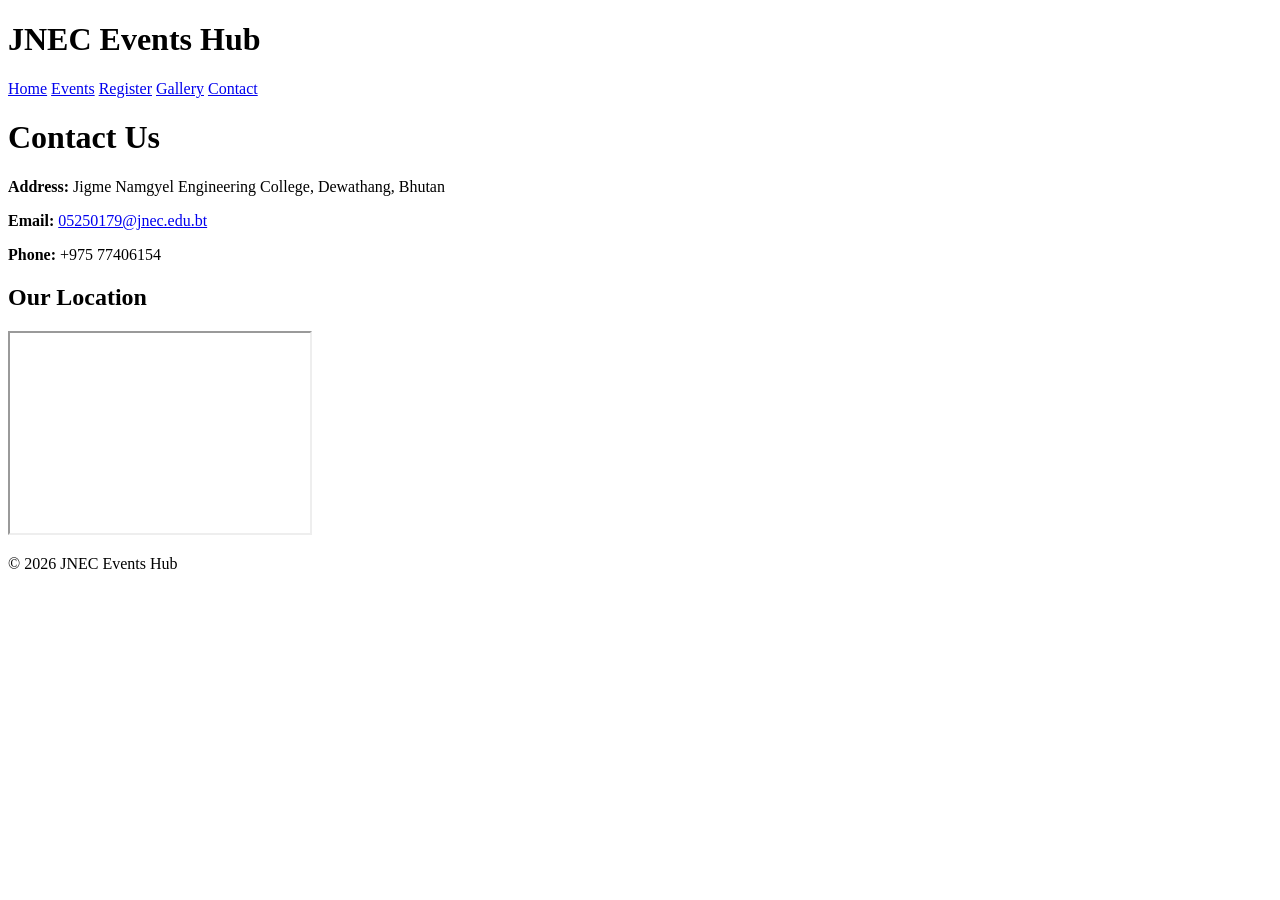
==== contact.html @ eeabb18a "Add contact.html with page shell" ====
<!DOCTYPE html>
<html lang="en">
<head>
    <meta charset="UTF-8">
    <meta name="viewport" content="width=device-width, initial-scale=1.0">
    <title>Contact Information for JNEC Events  - Home</title>
</head>
<body>
    <header id=""top>
        <h1>JNEC Events Hub</h1>
        <nav>
            <a href="index.html" title="Go to home page">Home</a>
             <a href="events.html">Events</a>
             <a href="register.html">Register</a>
             <a href="gallery.html">Gallery</a>
             <a href="contact.html">Contact</a>
        </nav>
    </header>
    <main>
       
         <h1>Contact Us</h1>

<p><strong>Address:</strong> Jigme Namgyel Engineering College, Dewathang, Bhutan</p>

<p><strong>Email:</strong>
    <a href="mailto:info@jnec.edu.bt">05250179@jnec.edu.bt</a>
</p>

<p><strong>Phone:</strong> +975 77406154</p>

<h2>Our Location</h2>

<iframe
src="https://www.google.com/maps?q=Jigme+Namgyel+Engineering+College&output=embed"
width="300"
height="200">
</iframe>

<!-- <h2>Enquiry Form</h2>

<form>
    <label>Name:</label><br>
    <input type="text"><br><br>

    <label>Email:</label><br>
    <input type="email"><br><br>

    <label>Message:</label><br>
    <textarea rows="4" cols="30"></textarea><br><br>

    <input type="submit" value="Submit">
</form> -->
    </main>
    <footer>
        <p>&copy; 2026 JNEC Events Hub</p>
    </footer>
</body>
</html>
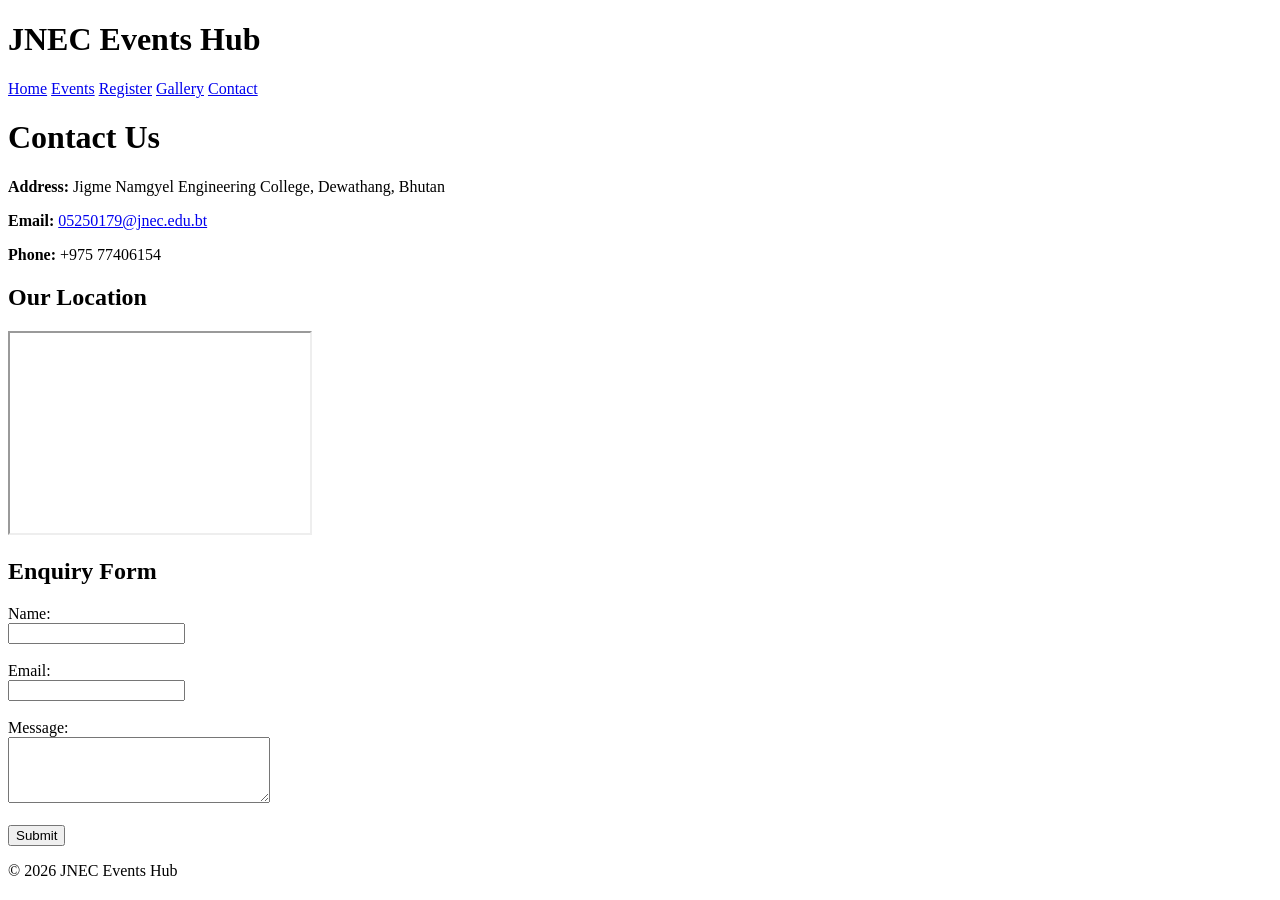
==== commit 87379ceb: "Add enquiry form in contact.html with page shell" ====
--- a/contact.html
+++ b/contact.html
@@ -36,7 +36,7 @@
 height="200">
 </iframe>
 
-<!-- <h2>Enquiry Form</h2>
+<h2>Enquiry Form</h2>
 
 <form>
     <label>Name:</label><br>
@@ -49,7 +49,7 @@
     <textarea rows="4" cols="30"></textarea><br><br>
 
     <input type="submit" value="Submit">
-</form> -->
+</form>
     </main>
     <footer>
         <p>&copy; 2026 JNEC Events Hub</p>
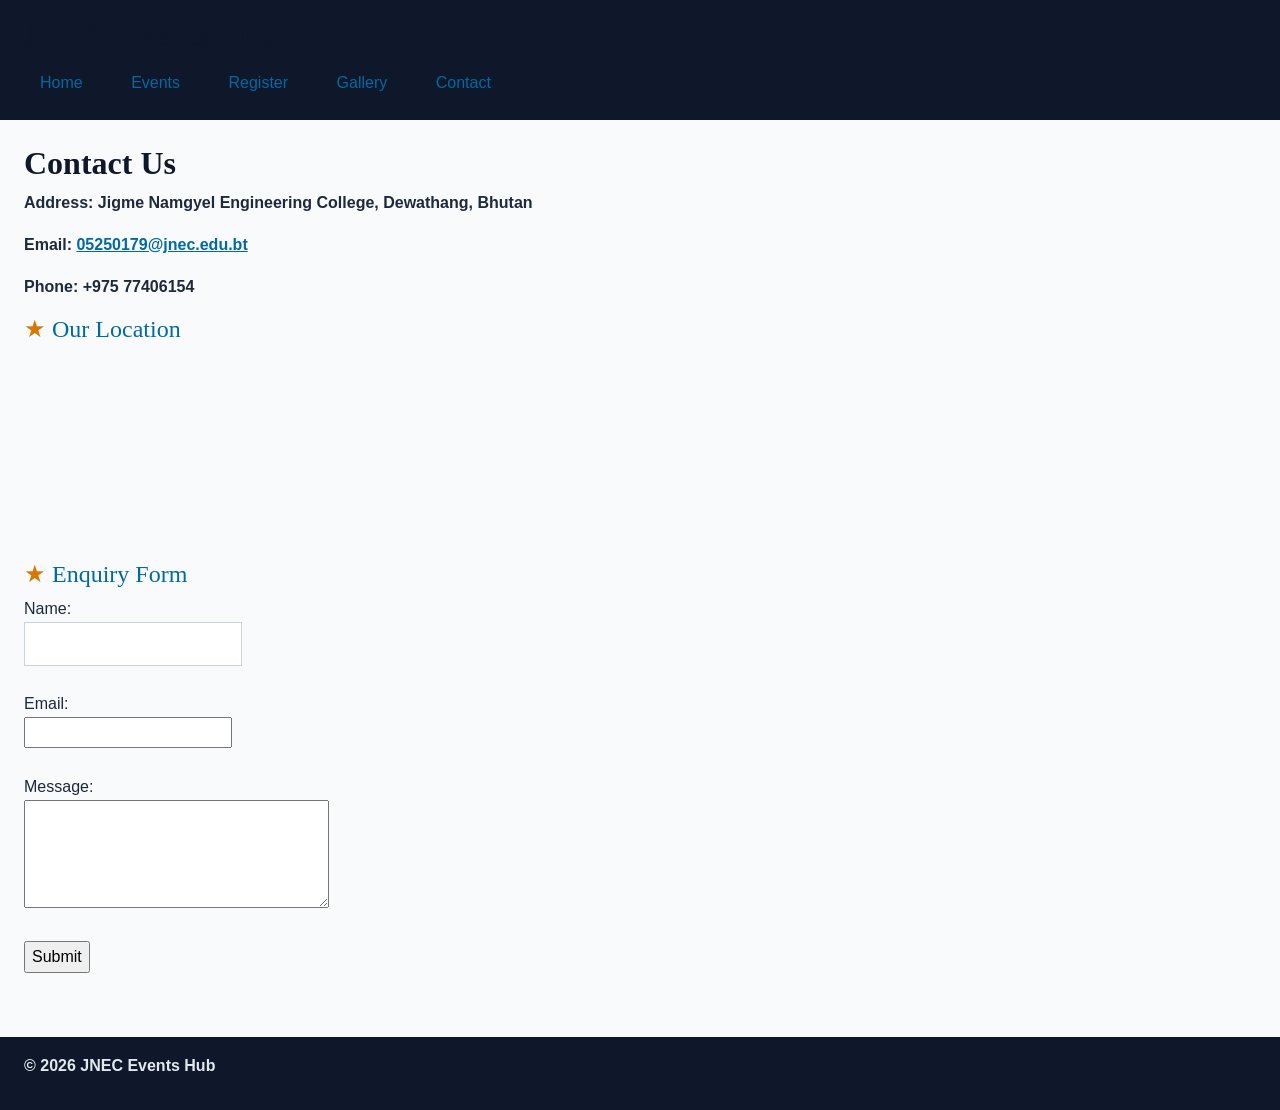
==== commit 8e5c4160: "P3: Bootstrap grid, cards, carousel, form" ====
--- a/contact.html
+++ b/contact.html
@@ -4,6 +4,11 @@
     <meta charset="UTF-8">
     <meta name="viewport" content="width=device-width, initial-scale=1.0">
     <title>Contact Information for JNEC Events  - Home</title>
+    <!-- <style>
+     footer { background: #0f172a; color: white; }
+    </style> -->
+    <link rel="stylesheet" href="css/styles.css">
+
 </head>
 <body>
     <header id=""top>
@@ -55,4 +60,27 @@
         <p>&copy; 2026 JNEC Events Hub</p>
     </footer>
 </body>
-</html>+</html>
+<!DOCTYPE html>
+<html lang="en">
+<head>
+<meta charset="UTF-8">
+<meta name="viewport" content="width=device-width, initial-scale=1.0">
+<title>JNEC Events Hub — Contact</title>
+<!-- 1. Bootstrap CSS (framework) -->
+<link href="https://cdn.jsdelivr.net/npm/bootstrap@5.3.3/dist/css/bootstrap.min.css"
+rel="stylesheet">
+<!-- 2. Font Awesome (icons) -->
+<link rel="stylesheet"
+
+href="https://cdnjs.cloudflare.com/ajax/libs/font-awesome/6.5.2/css/all.min.css">
+<!-- 3. YOUR CSS last so you can override Bootstrap -->
+<link rel="stylesheet" href="css/styles.css">
+</head>
+<body>
+<!-- existing header / main / footer stay here -->
+
+<!-- Bootstrap JS — MUST be last, just before </body> (carousel needs this) -->
+<script src="https://cdn.jsdelivr.net/npm/bootstrap@5.3.3/dist/js/bootstrap.bundle.min.js"></script>
+</body>
+</html>
--- a/css/styles.css
+++ b/css/styles.css
@@ -0,0 +1,78 @@
+/* FILE: css/styles.css — shared by all Events Hub pages */ 
+body {
+font-family: "Segoe UI", Arial, sans-serif; margin: 0;
+color: #1e293b; background: #f8fafc;
+}
+header {
+background: #0f172a; color: white; padding: 16px 24px;
+}
+nav a {
+color: #7dd3fc; margin-right: 12px; text-decoration: none;
+}
+footer {
+background: #0f172a; color: #e2e8f0; padding: 16px 24px; margin-top: 40px;
+}
+main {
+padding: 24px;
+}
+/* simple selectors */
+h1 { color: #0f172a; }
+.intro { background: #f8fafc; } #welcome { padding: 24px; } p.intro { font-size: 1.05rem; }
+h1, h2, h3 { font-family: Georgia, serif; } 
+/* combinators */
+nav a { text-decoration: none; }
+main > section { margin-bottom: 24px; } h2 + p { font-style: italic; }
+h2 ~ p { color: #334155; }
+/* pseudo-classes */
+nav a:hover { color: #38bdf8; } input:focus { outline: 2px solid #0369a1; } input:checked + label { font-weight: 700; } tr:nth-child(even) { background: #f1f5f9; }
+
+/* anchor LVHA order */
+a:link { color: #0369a1; } a:visited { color: #7c3aed; } a:hover { color: #0ea5e9; } a:active { color: #b91c1c; }
+/* pseudo-elements */
+p::first-line { font-weight: bold; }
+.intro::first-letter { font-size: 1.6em; color: #0369a1;
+}
+h2::before { content: "★ "; color: #d97706; } li::marker { color: #059669; }
+::selection { color: #7f1d1d; background: #fde68a; }
+/* attribute selectors */ 
+a[target="_blank"] { color: #d97706; }
+input[type="file"] { border: 1px dashed #94a3b8; padding: 8px; } input[type="text"] { border: 1px solid #cbd5e1; padding: 8px; }
+body {
+font-family: "Segoe UI", Arial, sans-serif; font-size: 16px;	/* base size */
+}
+h1 { font-size: 2rem; } h2 { font-size: 1.5rem; }
+h1 { font-weight: 700; } body { line-height: 1.6; }
+.hero-title {
+letter-spacing: 0.04em; word-spacing: 0.1em;}
+em { font-style: italic; }
+.intro p {
+text-indent: 2em; text-align: justify;
+}
+nav a { text-decoration: none; }
+.sold-out {
+text-decoration: line-through; text-decoration-color: #ef4444; text-decoration-style: solid;
+}
+h2 { text-align: left; }
+body { color: rgb(30, 41, 59); }
+h2 { color: #0369a1; }
+.highlight { color: crimson; }
+header { background-color: #0f172a; }
+.intro {
+margin: 24px 16px 32px 16px;	/* top right bottom left */ padding: 20px;	/* all four sides */
+border: 1px solid #e2e8f0; background: white;
+}
+section {
+margin-bottom: 28px; padding-left: 8px;
+}
+nav a {
+display: inline-block; padding: 8px 16px;
+}
+.admin-only { display: none; }
+.badge { display: inline; }
+.event-card { display: block; }
+img { max-width: 100%; height: auto; }
+@media (max-width: 600px) { nav a {
+display: block; margin: 4px 0;
+}
+body { font-size: 15px; }
+}
--- a/css/styles.css
+++ b/css/styles.css
@@ -0,0 +1,78 @@
+/* FILE: css/styles.css — shared by all Events Hub pages */ 
+body {
+font-family: "Segoe UI", Arial, sans-serif; margin: 0;
+color: #1e293b; background: #f8fafc;
+}
+header {
+background: #0f172a; color: white; padding: 16px 24px;
+}
+nav a {
+color: #7dd3fc; margin-right: 12px; text-decoration: none;
+}
+footer {
+background: #0f172a; color: #e2e8f0; padding: 16px 24px; margin-top: 40px;
+}
+main {
+padding: 24px;
+}
+/* simple selectors */
+h1 { color: #0f172a; }
+.intro { background: #f8fafc; } #welcome { padding: 24px; } p.intro { font-size: 1.05rem; }
+h1, h2, h3 { font-family: Georgia, serif; } 
+/* combinators */
+nav a { text-decoration: none; }
+main > section { margin-bottom: 24px; } h2 + p { font-style: italic; }
+h2 ~ p { color: #334155; }
+/* pseudo-classes */
+nav a:hover { color: #38bdf8; } input:focus { outline: 2px solid #0369a1; } input:checked + label { font-weight: 700; } tr:nth-child(even) { background: #f1f5f9; }
+
+/* anchor LVHA order */
+a:link { color: #0369a1; } a:visited { color: #7c3aed; } a:hover { color: #0ea5e9; } a:active { color: #b91c1c; }
+/* pseudo-elements */
+p::first-line { font-weight: bold; }
+.intro::first-letter { font-size: 1.6em; color: #0369a1;
+}
+h2::before { content: "★ "; color: #d97706; } li::marker { color: #059669; }
+::selection { color: #7f1d1d; background: #fde68a; }
+/* attribute selectors */ 
+a[target="_blank"] { color: #d97706; }
+input[type="file"] { border: 1px dashed #94a3b8; padding: 8px; } input[type="text"] { border: 1px solid #cbd5e1; padding: 8px; }
+body {
+font-family: "Segoe UI", Arial, sans-serif; font-size: 16px;	/* base size */
+}
+h1 { font-size: 2rem; } h2 { font-size: 1.5rem; }
+h1 { font-weight: 700; } body { line-height: 1.6; }
+.hero-title {
+letter-spacing: 0.04em; word-spacing: 0.1em;}
+em { font-style: italic; }
+.intro p {
+text-indent: 2em; text-align: justify;
+}
+nav a { text-decoration: none; }
+.sold-out {
+text-decoration: line-through; text-decoration-color: #ef4444; text-decoration-style: solid;
+}
+h2 { text-align: left; }
+body { color: rgb(30, 41, 59); }
+h2 { color: #0369a1; }
+.highlight { color: crimson; }
+header { background-color: #0f172a; }
+.intro {
+margin: 24px 16px 32px 16px;	/* top right bottom left */ padding: 20px;	/* all four sides */
+border: 1px solid #e2e8f0; background: white;
+}
+section {
+margin-bottom: 28px; padding-left: 8px;
+}
+nav a {
+display: inline-block; padding: 8px 16px;
+}
+.admin-only { display: none; }
+.badge { display: inline; }
+.event-card { display: block; }
+img { max-width: 100%; height: auto; }
+@media (max-width: 600px) { nav a {
+display: block; margin: 4px 0;
+}
+body { font-size: 15px; }
+}
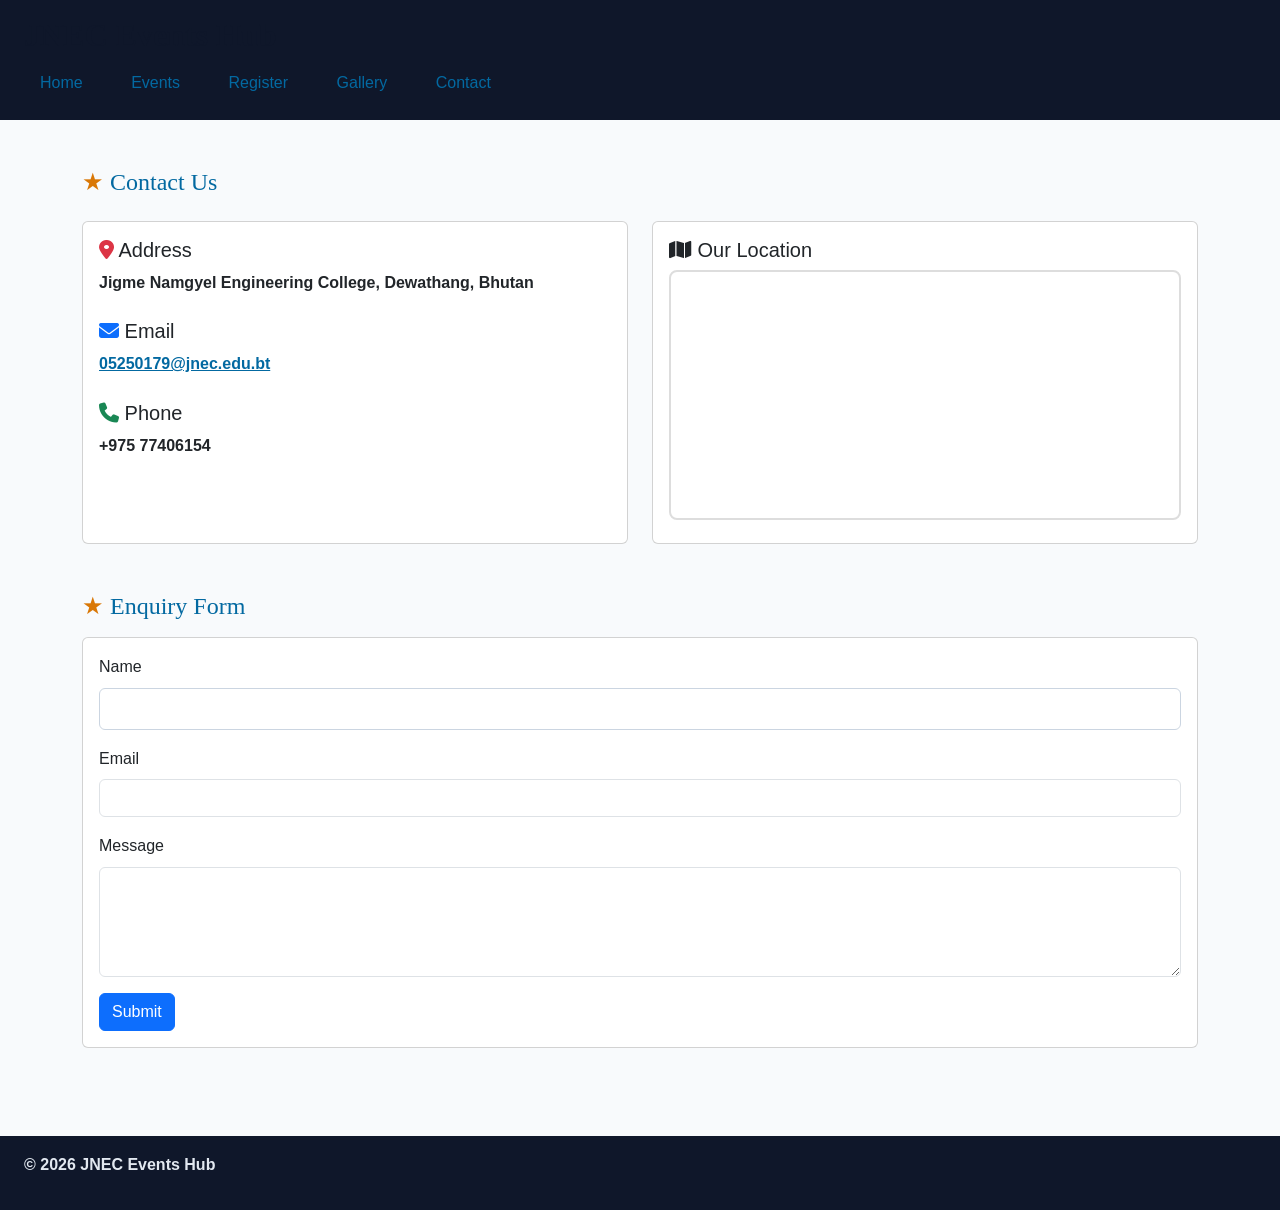
==== commit 0bb2490c: "P3: add Bootstrap card and framed map to contact.html" ====
--- a/contact.html
+++ b/contact.html
@@ -3,84 +3,111 @@
 <head>
     <meta charset="UTF-8">
     <meta name="viewport" content="width=device-width, initial-scale=1.0">
-    <title>Contact Information for JNEC Events  - Home</title>
-    <!-- <style>
-     footer { background: #0f172a; color: white; }
-    </style> -->
+    <title>JNEC Events Hub - Contact</title>
+
+    <!-- 1. Bootstrap CSS -->
+    <link href="https://cdn.jsdelivr.net/npm/bootstrap@5.3.3/dist/css/bootstrap.min.css" rel="stylesheet">
+
+    <!-- 2. Font Awesome (icons) -->
+    <link rel="stylesheet" href="https://cdnjs.cloudflare.com/ajax/libs/font-awesome/6.5.2/css/all.min.css">
+
+    <!-- 3. YOUR CSS (last to override Bootstrap) -->
     <link rel="stylesheet" href="css/styles.css">
-
 </head>
 <body>
-    <header id=""top>
+
+    <header id="top">
         <h1>JNEC Events Hub</h1>
         <nav>
             <a href="index.html" title="Go to home page">Home</a>
-             <a href="events.html">Events</a>
-             <a href="register.html">Register</a>
-             <a href="gallery.html">Gallery</a>
-             <a href="contact.html">Contact</a>
+            <a href="events.html">Events</a>
+            <a href="register.html">Register</a>
+            <a href="gallery.html">Gallery</a>
+            <a href="contact.html">Contact</a>
         </nav>
     </header>
+
     <main>
-       
-         <h1>Contact Us</h1>
+        <div class="container py-4">
 
-<p><strong>Address:</strong> Jigme Namgyel Engineering College, Dewathang, Bhutan</p>
+            <h2 class="mb-4">Contact Us</h2>
 
-<p><strong>Email:</strong>
-    <a href="mailto:info@jnec.edu.bt">05250179@jnec.edu.bt</a>
-</p>
+            <div class="row g-4">
 
-<p><strong>Phone:</strong> +975 77406154</p>
+                <!-- LEFT COLUMN: Contact Info Card with Icons -->
+                <div class="col-md-6">
+                    <div class="card h-100">
+                        <div class="card-body">
+                            <h5 class="card-title">
+                                <i class="fa-solid fa-location-dot text-danger"></i> Address
+                            </h5>
+                            <p class="card-text">Jigme Namgyel Engineering College, Dewathang, Bhutan</p>
 
-<h2>Our Location</h2>
+                            <h5 class="card-title mt-4">
+                                <i class="fa-solid fa-envelope text-primary"></i> Email
+                            </h5>
+                            <p class="card-text">
+                                <a href="mailto:05250179@jnec.edu.bt">05250179@jnec.edu.bt</a>
+                            </p>
 
-<iframe
-src="https://www.google.com/maps?q=Jigme+Namgyel+Engineering+College&output=embed"
-width="300"
-height="200">
-</iframe>
+                            <h5 class="card-title mt-4">
+                                <i class="fa-solid fa-phone text-success"></i> Phone
+                            </h5>
+                            <p class="card-text">+975 77406154</p>
+                        </div>
+                    </div>
+                </div>
 
-<h2>Enquiry Form</h2>
+                <!-- RIGHT COLUMN: Framed Map -->
+                <div class="col-md-6">
+                    <div class="card h-100">
+                        <div class="card-body">
+                            <h5 class="card-title">
+                                <i class="fa-solid fa-map"></i> Our Location
+                            </h5>
+                            <iframe 
+                                src="https://www.google.com/maps?q=Jigme+Namgyel+Engineering+College&output=embed"
+                                style="width:100%; height:250px; border:2px solid #ddd; border-radius:8px;"
+                                title="Campus map"
+                                allowfullscreen>
+                            </iframe>
+                        </div>
+                    </div>
+                </div>
 
-<form>
-    <label>Name:</label><br>
-    <input type="text"><br><br>
+            </div> <!-- /row -->
 
-    <label>Email:</label><br>
-    <input type="email"><br><br>
+            <!-- Enquiry Form with Bootstrap Classes -->
+            <h2 class="mt-5 mb-3">Enquiry Form</h2>
+            <div class="card">
+                <div class="card-body">
+                    <form>
+                        <div class="mb-3">
+                            <label class="form-label">Name</label>
+                            <input type="text" class="form-control">
+                        </div>
+                        <div class="mb-3">
+                            <label class="form-label">Email</label>
+                            <input type="email" class="form-control">
+                        </div>
+                        <div class="mb-3">
+                            <label class="form-label">Message</label>
+                            <textarea rows="4" class="form-control"></textarea>
+                        </div>
+                        <button type="submit" class="btn btn-primary">Submit</button>
+                    </form>
+                </div>
+            </div>
 
-    <label>Message:</label><br>
-    <textarea rows="4" cols="30"></textarea><br><br>
+        </div> <!-- /container -->
+    </main>
 
-    <input type="submit" value="Submit">
-</form>
-    </main>
     <footer>
         <p>&copy; 2026 JNEC Events Hub</p>
     </footer>
+
+    <!-- Bootstrap JS -->
+    <script src="https://cdn.jsdelivr.net/npm/bootstrap@5.3.3/dist/js/bootstrap.bundle.min.js"></script>
+
 </body>
-</html>
-<!DOCTYPE html>
-<html lang="en">
-<head>
-<meta charset="UTF-8">
-<meta name="viewport" content="width=device-width, initial-scale=1.0">
-<title>JNEC Events Hub — Contact</title>
-<!-- 1. Bootstrap CSS (framework) -->
-<link href="https://cdn.jsdelivr.net/npm/bootstrap@5.3.3/dist/css/bootstrap.min.css"
-rel="stylesheet">
-<!-- 2. Font Awesome (icons) -->
-<link rel="stylesheet"
-
-href="https://cdnjs.cloudflare.com/ajax/libs/font-awesome/6.5.2/css/all.min.css">
-<!-- 3. YOUR CSS last so you can override Bootstrap -->
-<link rel="stylesheet" href="css/styles.css">
-</head>
-<body>
-<!-- existing header / main / footer stay here -->
-
-<!-- Bootstrap JS — MUST be last, just before </body> (carousel needs this) -->
-<script src="https://cdn.jsdelivr.net/npm/bootstrap@5.3.3/dist/js/bootstrap.bundle.min.js"></script>
-</body>
-</html>
+</html>
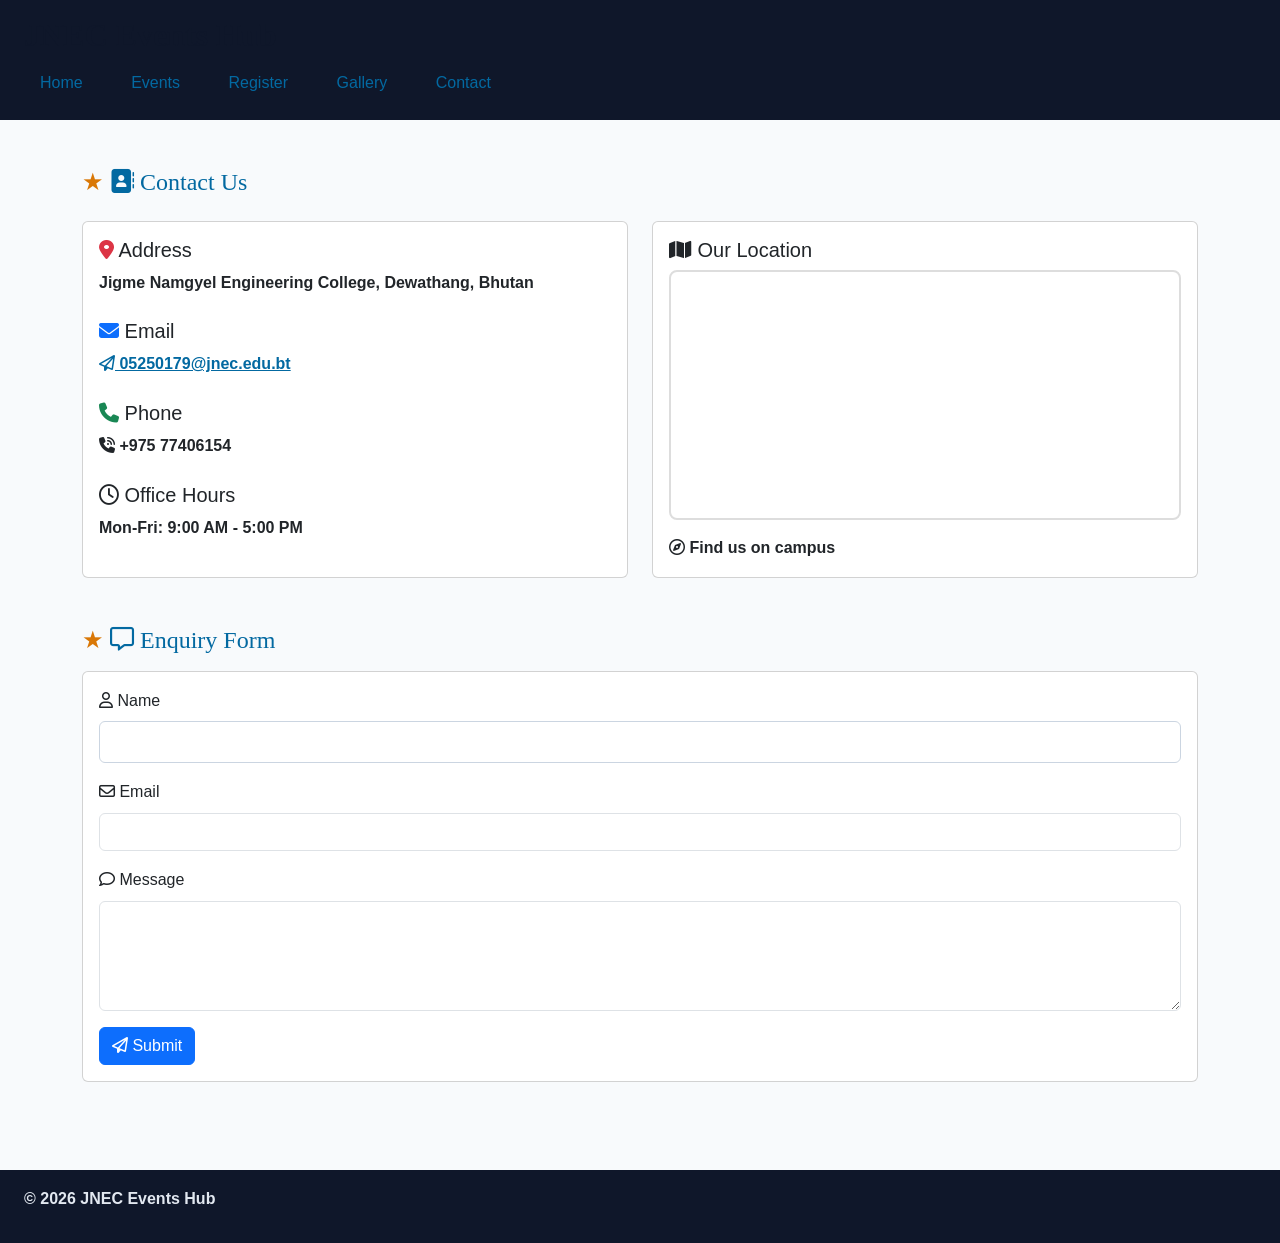
==== commit 14131b2d: "P3: add Font Awesome icons to contact.html (address, email, phone, map, clock, form icons)" ====
--- a/contact.html
+++ b/contact.html
@@ -30,11 +30,11 @@
     <main>
         <div class="container py-4">
 
-            <h2 class="mb-4">Contact Us</h2>
+            <h2 class="mb-4"><i class="fa-solid fa-address-book"></i> Contact Us</h2>
 
             <div class="row g-4">
 
-                <!-- LEFT COLUMN: Contact Info Card with Icons -->
+                <!-- LEFT COLUMN: Contact Info Card with ALL Icons -->
                 <div class="col-md-6">
                     <div class="card h-100">
                         <div class="card-body">
@@ -47,13 +47,18 @@
                                 <i class="fa-solid fa-envelope text-primary"></i> Email
                             </h5>
                             <p class="card-text">
-                                <a href="mailto:05250179@jnec.edu.bt">05250179@jnec.edu.bt</a>
+                                <a href="mailto:05250179@jnec.edu.bt"><i class="fa-regular fa-paper-plane"></i> 05250179@jnec.edu.bt</a>
                             </p>
 
                             <h5 class="card-title mt-4">
                                 <i class="fa-solid fa-phone text-success"></i> Phone
                             </h5>
-                            <p class="card-text">+975 77406154</p>
+                            <p class="card-text"><i class="fa-solid fa-phone-volume"></i> +975 77406154</p>
+
+                            <h5 class="card-title mt-4">
+                                <i class="fa-regular fa-clock"></i> Office Hours
+                            </h5>
+                            <p class="card-text">Mon-Fri: 9:00 AM - 5:00 PM</p>
                         </div>
                     </div>
                 </div>
@@ -71,6 +76,9 @@
                                 title="Campus map"
                                 allowfullscreen>
                             </iframe>
+                            <p class="card-text mt-2">
+                                <i class="fa-regular fa-compass"></i> Find us on campus
+                            </p>
                         </div>
                     </div>
                 </div>
@@ -78,23 +86,25 @@
             </div> <!-- /row -->
 
             <!-- Enquiry Form with Bootstrap Classes -->
-            <h2 class="mt-5 mb-3">Enquiry Form</h2>
+            <h2 class="mt-5 mb-3"><i class="fa-regular fa-message"></i> Enquiry Form</h2>
             <div class="card">
                 <div class="card-body">
                     <form>
                         <div class="mb-3">
-                            <label class="form-label">Name</label>
+                            <label class="form-label"><i class="fa-regular fa-user"></i> Name</label>
                             <input type="text" class="form-control">
                         </div>
                         <div class="mb-3">
-                            <label class="form-label">Email</label>
+                            <label class="form-label"><i class="fa-regular fa-envelope"></i> Email</label>
                             <input type="email" class="form-control">
                         </div>
                         <div class="mb-3">
-                            <label class="form-label">Message</label>
+                            <label class="form-label"><i class="fa-regular fa-comment"></i> Message</label>
                             <textarea rows="4" class="form-control"></textarea>
                         </div>
-                        <button type="submit" class="btn btn-primary">Submit</button>
+                        <button type="submit" class="btn btn-primary">
+                            <i class="fa-regular fa-paper-plane"></i> Submit
+                        </button>
                     </form>
                 </div>
             </div>
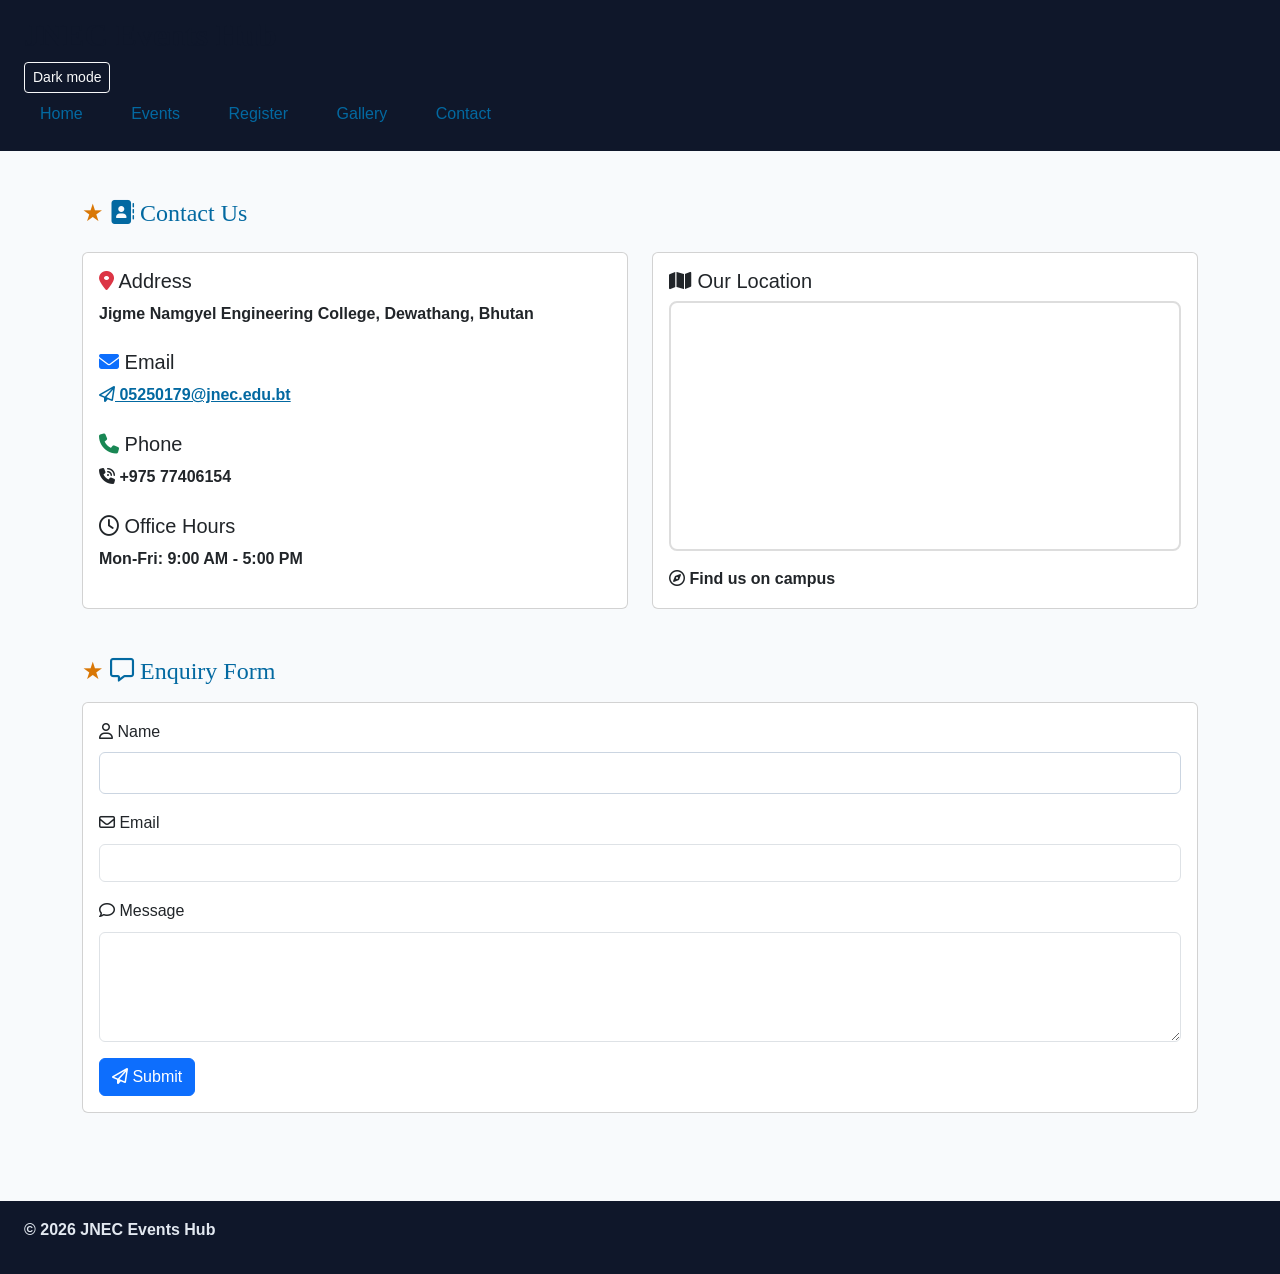
==== commit 17f24da3: "Add main.js: render event cards, live search, footer year, dark mode" ====
--- a/contact.html
+++ b/contact.html
@@ -17,15 +17,16 @@
 <body>
 
     <header id="top">
-        <h1>JNEC Events Hub</h1>
-        <nav>
-            <a href="index.html" title="Go to home page">Home</a>
-            <a href="events.html">Events</a>
-            <a href="register.html">Register</a>
-            <a href="gallery.html">Gallery</a>
-            <a href="contact.html">Contact</a>
-        </nav>
-    </header>
+    <h1>JNEC Events Hub</h1>
+    <button type="button" id="darkToggle" class="btn btn-sm btn-outline-light">Dark mode</button>
+    <nav>
+      <a href="index.html" title="Go to home page">Home</a>
+      <a href="events.html">Events</a>
+      <a href="register.html">Register</a>
+      <a href="gallery.html">Gallery</a>
+      <a href="contact.html">Contact</a>
+    </nav>
+  </header>
 
     <main>
         <div class="container py-4">
@@ -113,11 +114,11 @@
     </main>
 
     <footer>
-        <p>&copy; 2026 JNEC Events Hub</p>
+        <p>&copy; <span id="year"></span> JNEC Events Hub</p>
     </footer>
 
     <!-- Bootstrap JS -->
     <script src="https://cdn.jsdelivr.net/npm/bootstrap@5.3.3/dist/js/bootstrap.bundle.min.js"></script>
-
+<script src="js/main.js"></script>
 </body>
-</html>+</html>
--- a/css/styles.css
+++ b/css/styles.css
@@ -76,3 +76,25 @@
 }
 body { font-size: 15px; }
 }
+/* ---- 1. Custom :pseudo-class rule ---- */
+/* Changes the background color of any paragraph when you hover over it */
+p:hover {
+    background-color: #e2e8f0;
+    transition: background-color 0.3s ease;
+}
+
+/* ---- 2. Custom [attribute] rule ---- */
+/* Styles all input fields that have a placeholder attribute */
+input[placeholder] {
+    border-color: #0369a1;
+    border-width: 2px;
+}
+/* ============================================================
+   Try It: Hex to RGB conversion
+   ============================================================ */
+
+/* Hex: #0369a1 = RGB: rgb(3, 105, 161) */
+/* TEST 2: Hides the "Gallery" link but keeps its space 
+nav a[href="gallery.html"] {
+    visibility: hidden;
+}*/
